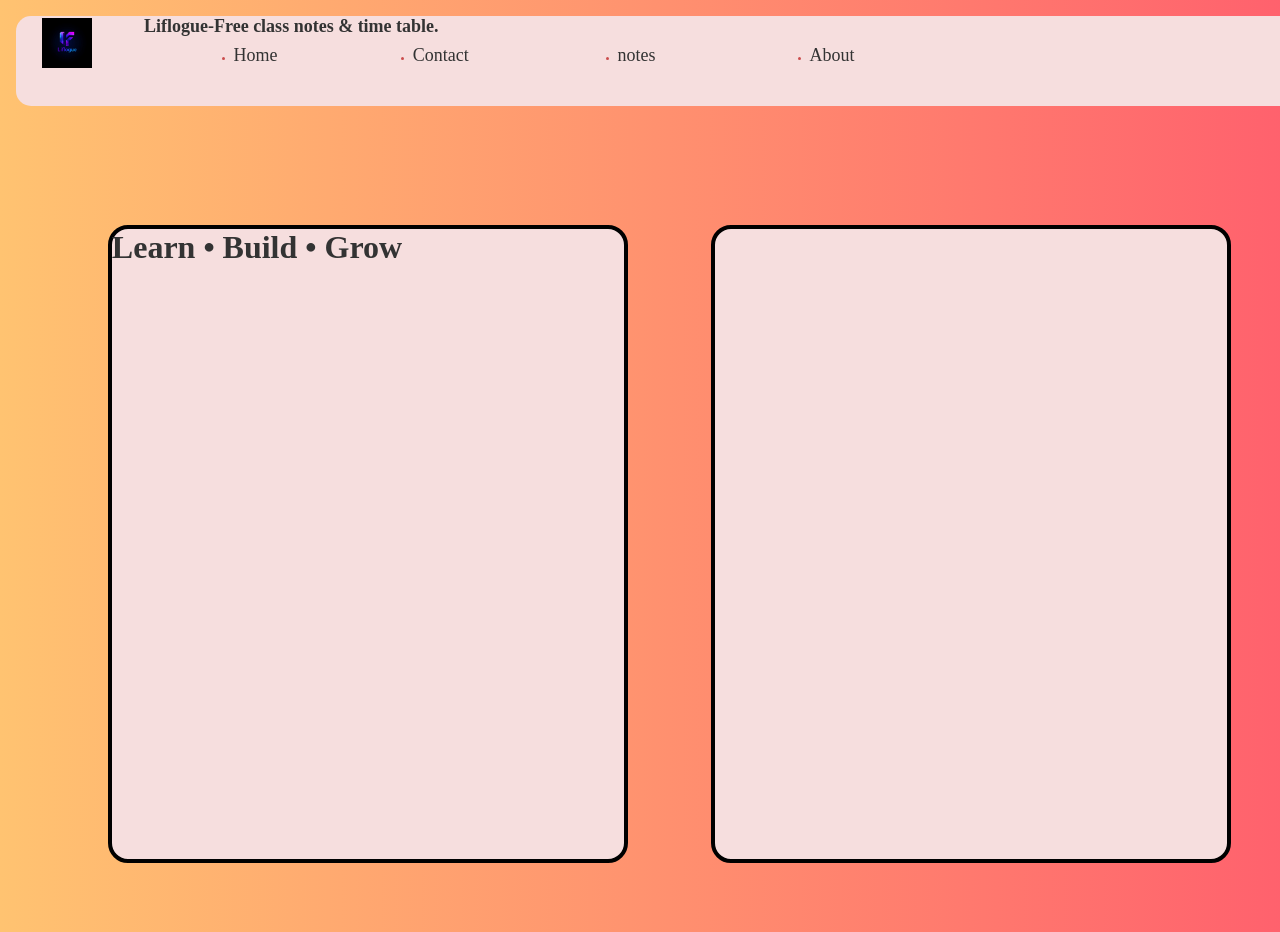
==== index.html @ ca9e1be1 "first commit" ====
<!DOCTYPE html>
<html lang="en">
<head>
    <meta charset="UTF-8">
    <meta name="viewport" content="width=device-width, initial-scale=1.0">
    <title>Document</title>
    <link rel="stylesheet" href="style.css">
</head>
<body>
    <div class="head">
        <div class="nav">
            <img id="logo" src="logo.jpeg" alt="logo" height="50"width="50">
            <h1 id="navh">Liflogue-Free class notes & time table.</h1>
            <nav id="navb" class="navl">
                <ul>
                    <li id="ho"><a class="an" href="#">Home</a></li>
                    <li id="ab"><a class="an" href="#">About</a></li>
                    <li id="no"><a class="an" href="#">notes</a></li>
                    <li id="co"><a class="an" href="#">Contact</a></li>
                </ul>
            </nav>

        </div>
        <div class="main11">
            <h1>Learn • Build • Grow</h1>
        </div>
         <div class="main12">


        </div>
    </div>
</body>
</html>
---- style.css ----
*{
    margin: 0px;
    padding: 0px;
}
.head {
background: #FF5F6D;  /* fallback for old browsers */
background: -webkit-linear-gradient(to right, #FFC371, #FF5F6D);  /* Chrome 10-25, Safari 5.1-6 */
background: linear-gradient(to right, #FFC371, #FF5F6D); /* W3C, IE 10+/ Edge, Firefox 16+, Chrome 26+, Opera 12+, Safari 7+ */
    padding: 1rem;
    position: relative; 
    height: 100vh;
    width: 100vw;
}

.nav {
    font-size: xx-small;
    color: #333;
    border-radius: 15px;
    height: 10vh;
    width: 100vw;
    background-color: #f6dede;
    position: fixed;
    
}
.navl{
    margin-top: 2.3%;
    left:2vw ;
    position: absolute;
     color: rgb(203, 77, 77);
}
#navh{
    left: 10vw;
    position: absolute;
}
#ho{
   
    left: 15vw;
    position: absolute;
    
}
#ab{
    left: 60vw;
    position: absolute;
    
}
#no{
    left: 45vw;
    position: absolute;
}
#co{
    left:29vw;
    position: absolute;
}
#navh:hover, #co:hover {
    background-color:#f7cb8c;
    color: white;
    transition: 0.2s;
}
#no:hover{
    background-color: #f18d95;
    color: white;
    transition: 0.2s;
}
#ho:hover{
    background-color:#FFC371 ;
    color: white;
    transition: 0.2s;
}
#ab:hover{
    background-color:#FF5F6D ;
    color: white;
    transition: 0.2s;
}
.an{
    font-size: large;
    color:#333;
    text-decoration: none;
}
#logo{
    position: static;
    position: absolute;
    left: 2%;
    top: 2px;
}
.main11{
    background-color: #f6dede;
    position: absolute;
    width: 40vw;
    height:70vh;
    margin-left: 7%;
    top:25vh;
    border-radius: 20px;
    border: 4px solid black;
    color: #333;
}
.main12{
    background-color: #f6dede;
    position: absolute;
    width: 40vw;
    height:70vh;
    margin-left: 53%;
    top:25vh;
    border-radius: 20px;
    border: 4px solid black;
}
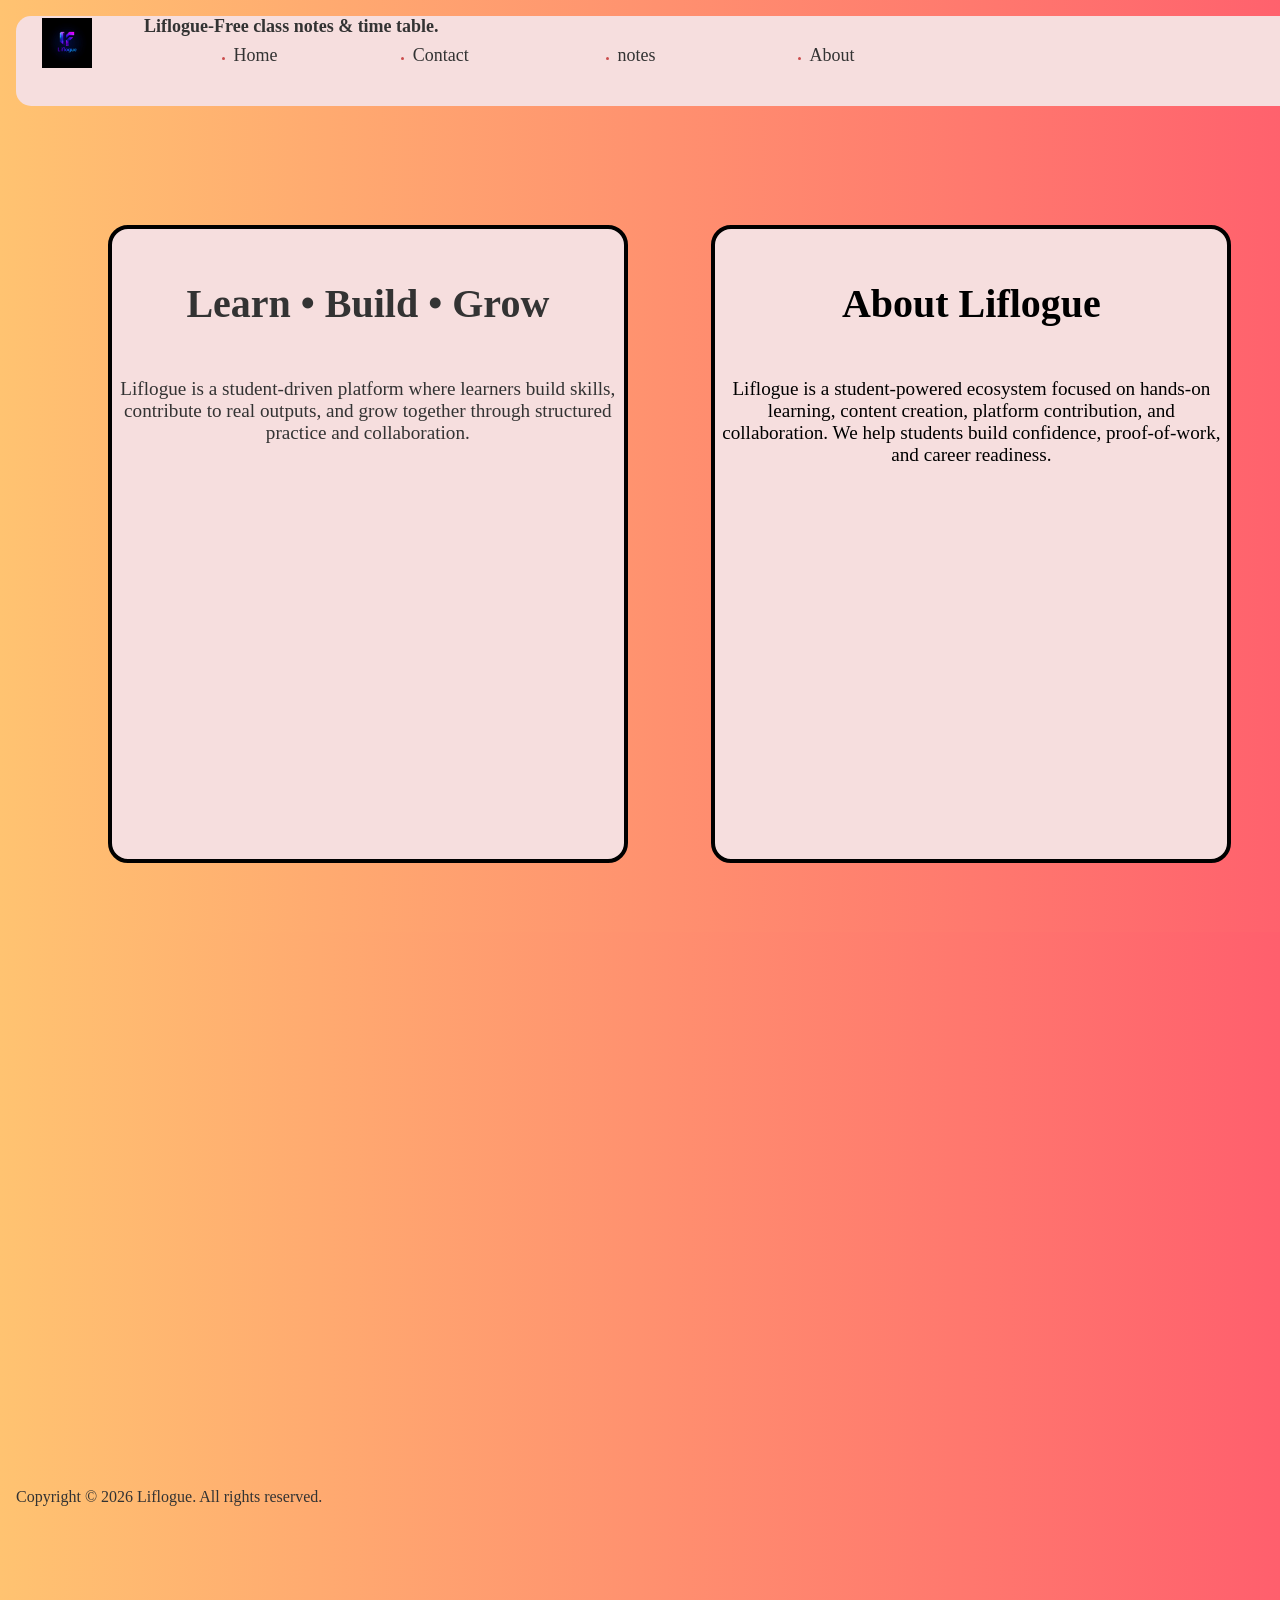
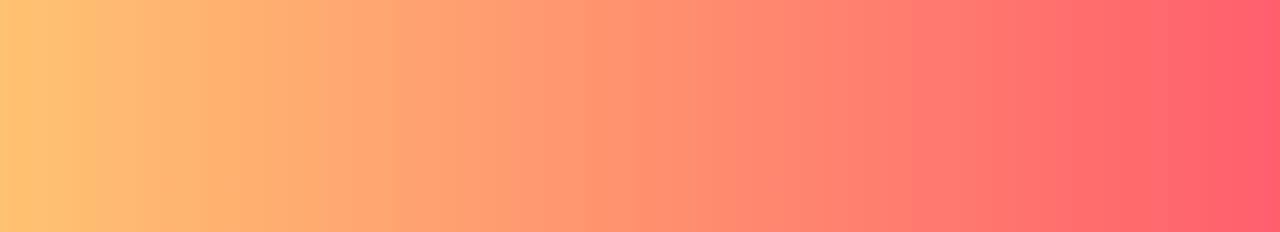
==== commit 2b34ee26: "add div" ====
--- a/index.html
+++ b/index.html
@@ -3,7 +3,8 @@
 <head>
     <meta charset="UTF-8">
     <meta name="viewport" content="width=device-width, initial-scale=1.0">
-    <title>Document</title>
+    <title>Liflogue</title>
+    <link rel="icon" type="image/x-icon" href="logo.png">
     <link rel="stylesheet" href="style.css">
 </head>
 <body>
@@ -13,7 +14,7 @@
             <h1 id="navh">Liflogue-Free class notes & time table.</h1>
             <nav id="navb" class="navl">
                 <ul>
-                    <li id="ho"><a class="an" href="#">Home</a></li>
+                    <li id="ho"><a class="an" href="index.html">Home</a></li>
                     <li id="ab"><a class="an" href="#">About</a></li>
                     <li id="no"><a class="an" href="#">notes</a></li>
                     <li id="co"><a class="an" href="#">Contact</a></li>
@@ -21,13 +22,19 @@
             </nav>
 
         </div>
-        <div class="main11">
-            <h1>Learn • Build • Grow</h1>
+        <div class="main11" id="div11">
+            <h1 id="h11">Learn • Build • Grow</h1>
+            <P id="p11">Liflogue is a student-driven platform where learners build skills, contribute to real outputs, and grow together through structured practice and collaboration.</P>
         </div>
-         <div class="main12">
+         <div class="main12" id="div12">
+            <h1 id="h12">About Liflogue</h1>
+            <p id="p12">Liflogue is a student-powered ecosystem focused on hands-on learning, content creation, platform contribution, and collaboration. We help students build confidence, proof-of-work, and career readiness.</p>
 
 
         </div>
     </div>
+    <div class="foot">
+        <p id="footp">Copyright © 2026 Liflogue. All rights reserved.</p>
+    </div>
 </body>
 </html>
--- a/style.css
+++ b/style.css
@@ -13,14 +13,23 @@
 }
 
 .nav {
+    backdrop-filter: blur(12px);
+    justify-content: space-between;
     font-size: xx-small;
     color: #333;
     border-radius: 15px;
     height: 10vh;
     width: 100vw;
     background-color: #f6dede;
-    position: fixed;
+    position:sticky;
+     z-index: 1000;
+     display:flex;
     
+}
+.nav:hover{
+    background-color:black;
+    color: rgb(203, 77, 77);
+    transition: 0.2s;
 }
 .navl{
     margin-top: 2.3%;
@@ -36,8 +45,9 @@
    
     left: 15vw;
     position: absolute;
-    
+  
 }
+
 #ab{
     left: 60vw;
     position: absolute;
@@ -93,6 +103,18 @@
     border: 4px solid black;
     color: #333;
 }
+#div11:hover{
+    background-color:black;
+    color: white;
+    transition: 0.2s;
+    border:4px solid white;
+}
+#div12:hover{
+    background-color:black;
+    color: white;
+    transition: 0.2s;
+    border:4px solid white;
+}
 .main12{
     background-color: #f6dede;
     position: absolute;
@@ -102,4 +124,55 @@
     top:25vh;
     border-radius: 20px;
     border: 4px solid black;
+}
+#h11{
+    font-size: 2.5rem;
+    margin-top: 10%;
+    text-align: center;
+}
+    #h11:hover {
+        color: #f18d95;
+    }
+
+#p11{
+    font-size: 1.2rem;
+    margin-top: 10%;
+    text-align: center;
+}
+#p11:hover{
+    color: #f18d95;
+}
+#h12{
+    font-size: 2.5rem;
+    margin-top: 10%;
+    text-align: center;
+}
+    #h12:hover {
+        color: #FFC371;
+    }
+#p12{
+    font-size: 1.2rem;
+    margin-top: 10%;
+    text-align: center;
+}
+#p12:hover{
+    color: #FFC371;
+}
+.foot{
+    background: #FF5F6D;  /* fallback for old browsers */
+    background: -webkit-linear-gradient(to right, #FFC371, #FF5F6D);  /* Chrome 10-25, Safari 5.1-6 */
+    background: linear-gradient(to right, #FFC371, #FF5F6D);
+    position: relative;
+    background-color: #f6dede;
+    height: 100vh;
+    width: 100vw;
+    
+}
+#footp{
+    position: relative;
+    bottom: 0;
+    width: 100%;
+    top: 60%;
+    padding: 1rem;
+    color: #333;
 }
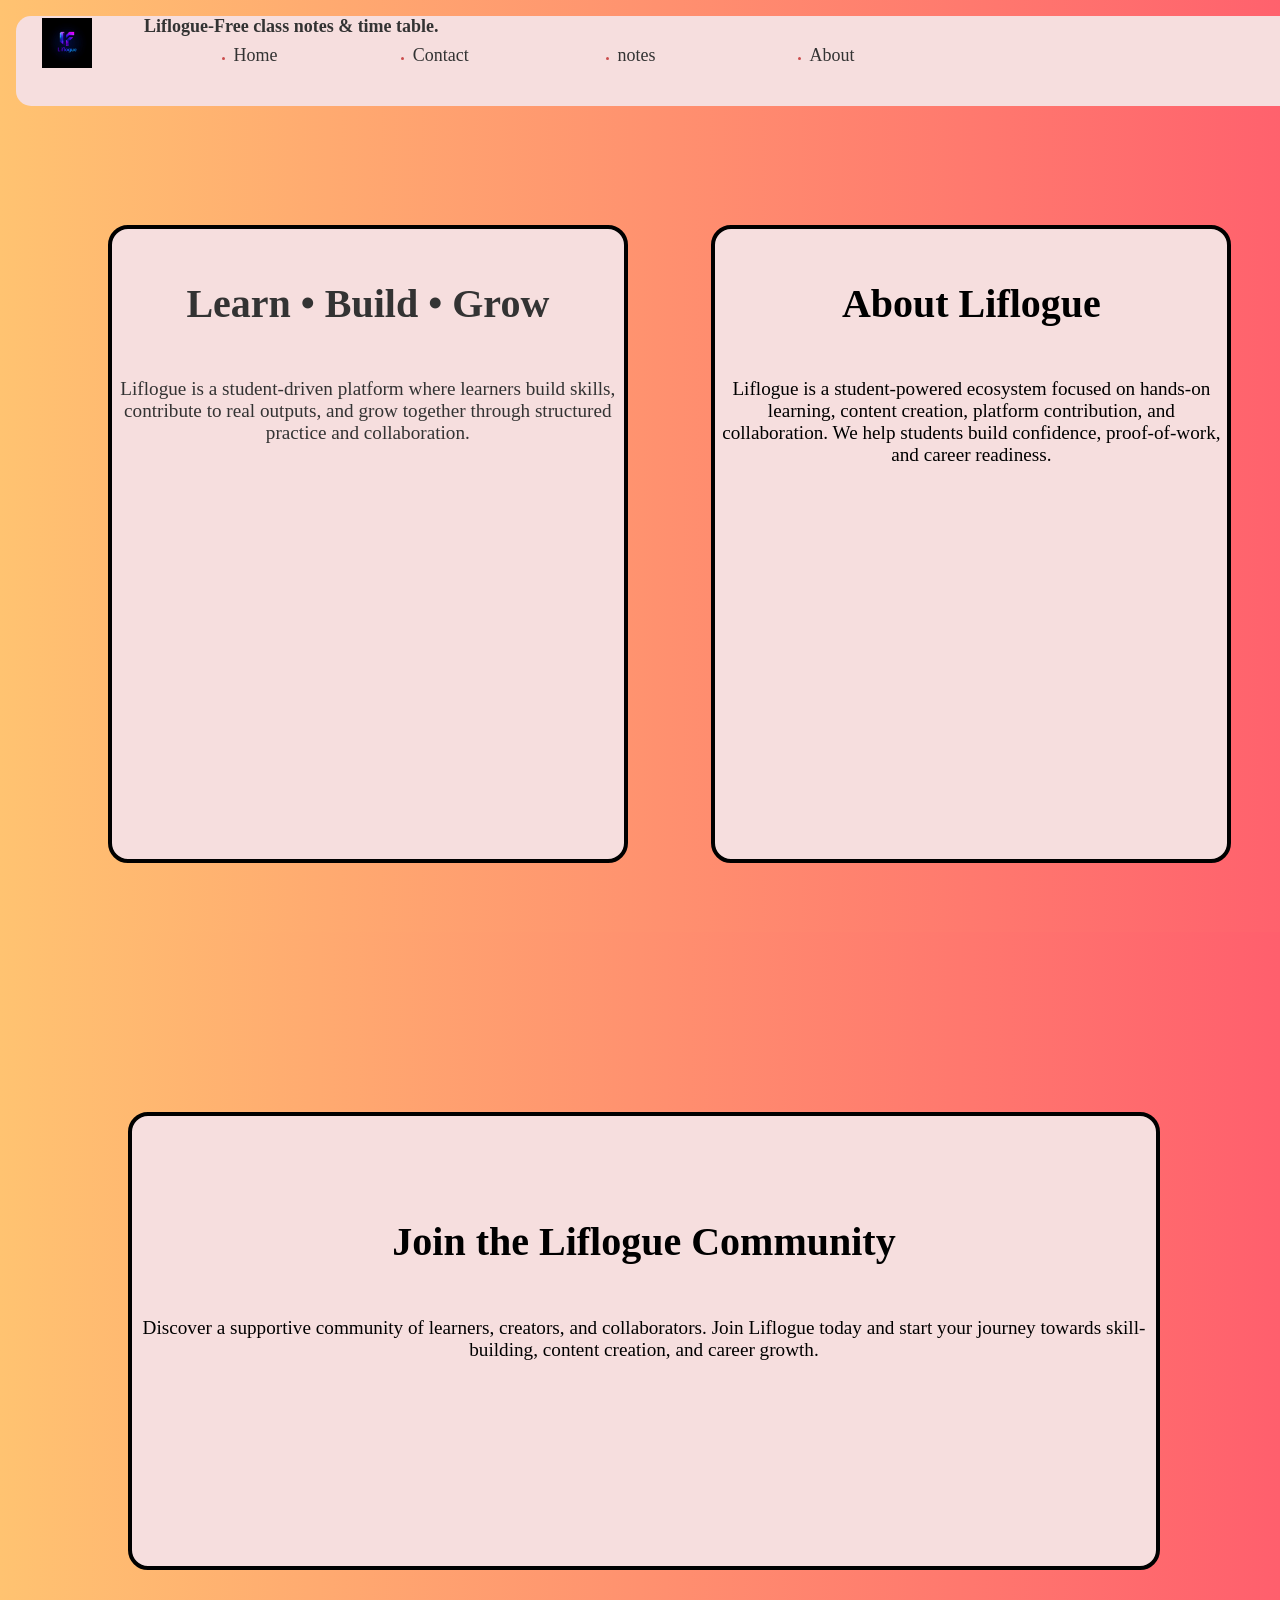
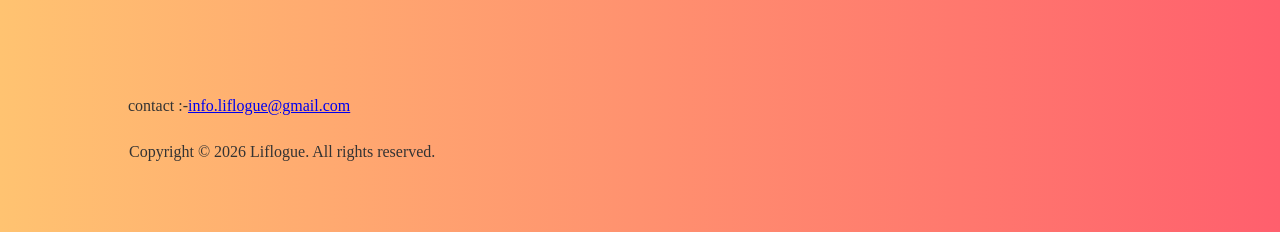
==== commit a0c979a1: "footer added" ====
--- a/index.html
+++ b/index.html
@@ -34,7 +34,13 @@
         </div>
     </div>
     <div class="foot">
-        <p id="footp">Copyright © 2026 Liflogue. All rights reserved.</p>
+        <div class="foot1">
+            <h1 id="hfoot">Join the Liflogue Community</h1>
+            <p id="pfoot">Discover a supportive community of learners, creators, and collaborators. Join Liflogue today and start your journey towards skill-building, content creation, and career growth.</p>
+         </div>
+            <p id="footp">Copyright © 2026 Liflogue. All rights reserved.</p>
+            <p id="foot12" >contact :-<a href="mailto:info.liflogue@gmail.com">info.liflogue@gmail.com</a></p>
+       
     </div>
 </body>
 </html>
--- a/style.css
+++ b/style.css
@@ -1,3 +1,4 @@
+
 *{
     margin: 0px;
     padding: 0px;
@@ -172,7 +173,50 @@
     position: relative;
     bottom: 0;
     width: 100%;
-    top: 60%;
-    padding: 1rem;
-    color: #333;
+    top: 90%;
+    left: 10%;
+    padding: 1px;
+    color: #333;
+}
+.foot1{
+    position: absolute;
+    top: 20%;
+    left: 10%;
+    width: 80%;
+    height: 50%;
+    background-color: #f6dede;
+    border-radius: 20px;
+    border: 4px solid black;
+}
+.foot1:hover{
+    background-color:black;
+    color: white;
+    transition: 0.2s;
+    border:4px solid white;
+}
+#hfoot{
+    font-size: 2.5rem;
+    margin-top: 10%;
+    text-align: center;
+}
+#hfoot:hover{
+    color: #f18d95;
+}
+#pfoot{
+    font-size: 1.2rem;
+    margin-top: 5%;
+    text-align: center;
+}
+#pfoot:hover{
+    color: #f18d95;
+}
+#foot12{
+    position: absolute;
+    top: 85%;
+    left: 10%;
+    color: #333;
+    text-decoration: none;
+}
+#foot12:hover{
+    color:white;
 }
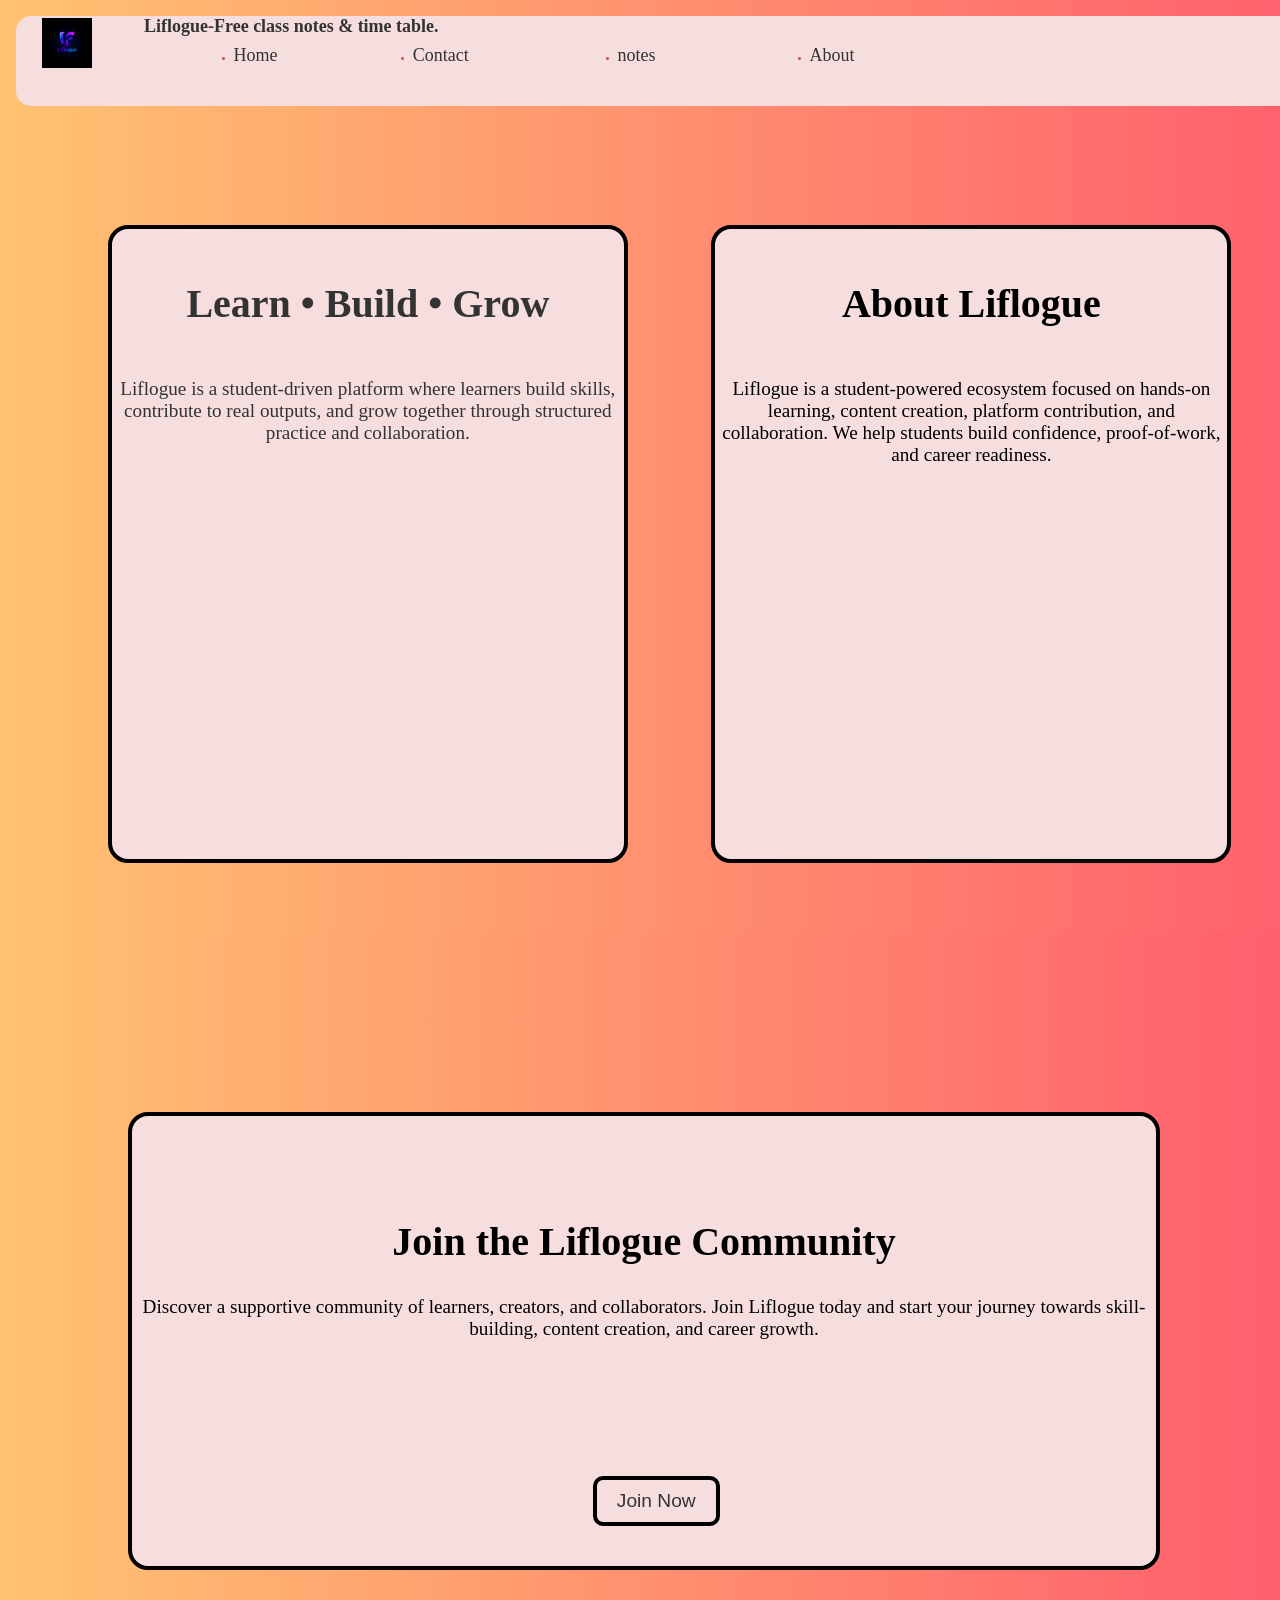
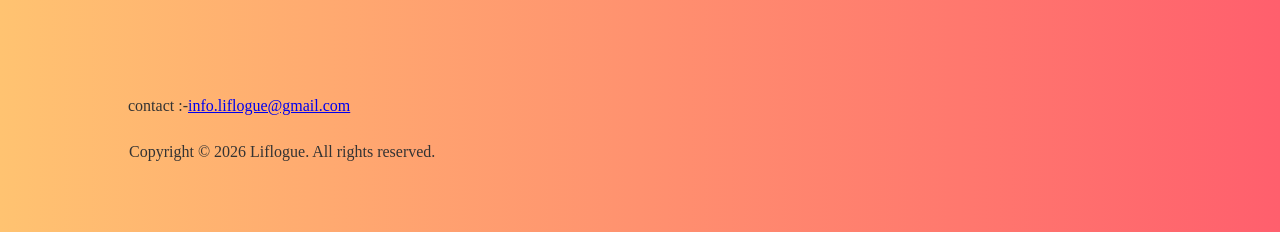
==== commit 9c96e267: "group added" ====
--- a/index.html
+++ b/index.html
@@ -37,7 +37,8 @@
         <div class="foot1">
             <h1 id="hfoot">Join the Liflogue Community</h1>
             <p id="pfoot">Discover a supportive community of learners, creators, and collaborators. Join Liflogue today and start your journey towards skill-building, content creation, and career growth.</p>
-         </div>
+           <a href="https://chat.whatsapp.com/BU5xUEclCkIL5L2Qy3gAg6" target="_blank"> <button id="footb">Join Now</button></a>
+        </div>
             <p id="footp">Copyright © 2026 Liflogue. All rights reserved.</p>
             <p id="foot12" >contact :-<a href="mailto:info.liflogue@gmail.com">info.liflogue@gmail.com</a></p>
        
--- a/style.css
+++ b/style.css
@@ -1,3 +1,22 @@
+@media only screen and (max-width: 1400px) and (min-width: 1200px){
+    .navl{
+        left: 5vw;
+    }
+    #navh{
+        left: 15vw;
+    }
+    #ho{
+        left: 25vw;
+    }
+    #no{
+        left: 35vw;
+    }
+    #co{
+        left: 45vw;
+    }
+    #ab{
+        left: 55vw;
+    }
 
 *{
     margin: 0px;
@@ -204,7 +223,7 @@
 }
 #pfoot{
     font-size: 1.2rem;
-    margin-top: 5%;
+    margin-top: 3%;
     text-align: center;
 }
 #pfoot:hover{
@@ -219,4 +238,21 @@
 }
 #foot12:hover{
     color:white;
+}
+#footb{
+    position: absolute;
+    top: 80%;
+    left: 45%;
+    padding: 10px 20px;
+    font-size: 1.2rem;
+    color: #333;
+    background-color: #f6dede;
+    border: 4px solid black;
+    border-radius: 10px;
+}
+#footb:hover{
+    background-color:rgb(138, 24, 237);
+    color: white;
+    transition: 0.2s;
+    border:4px solid white;
 }
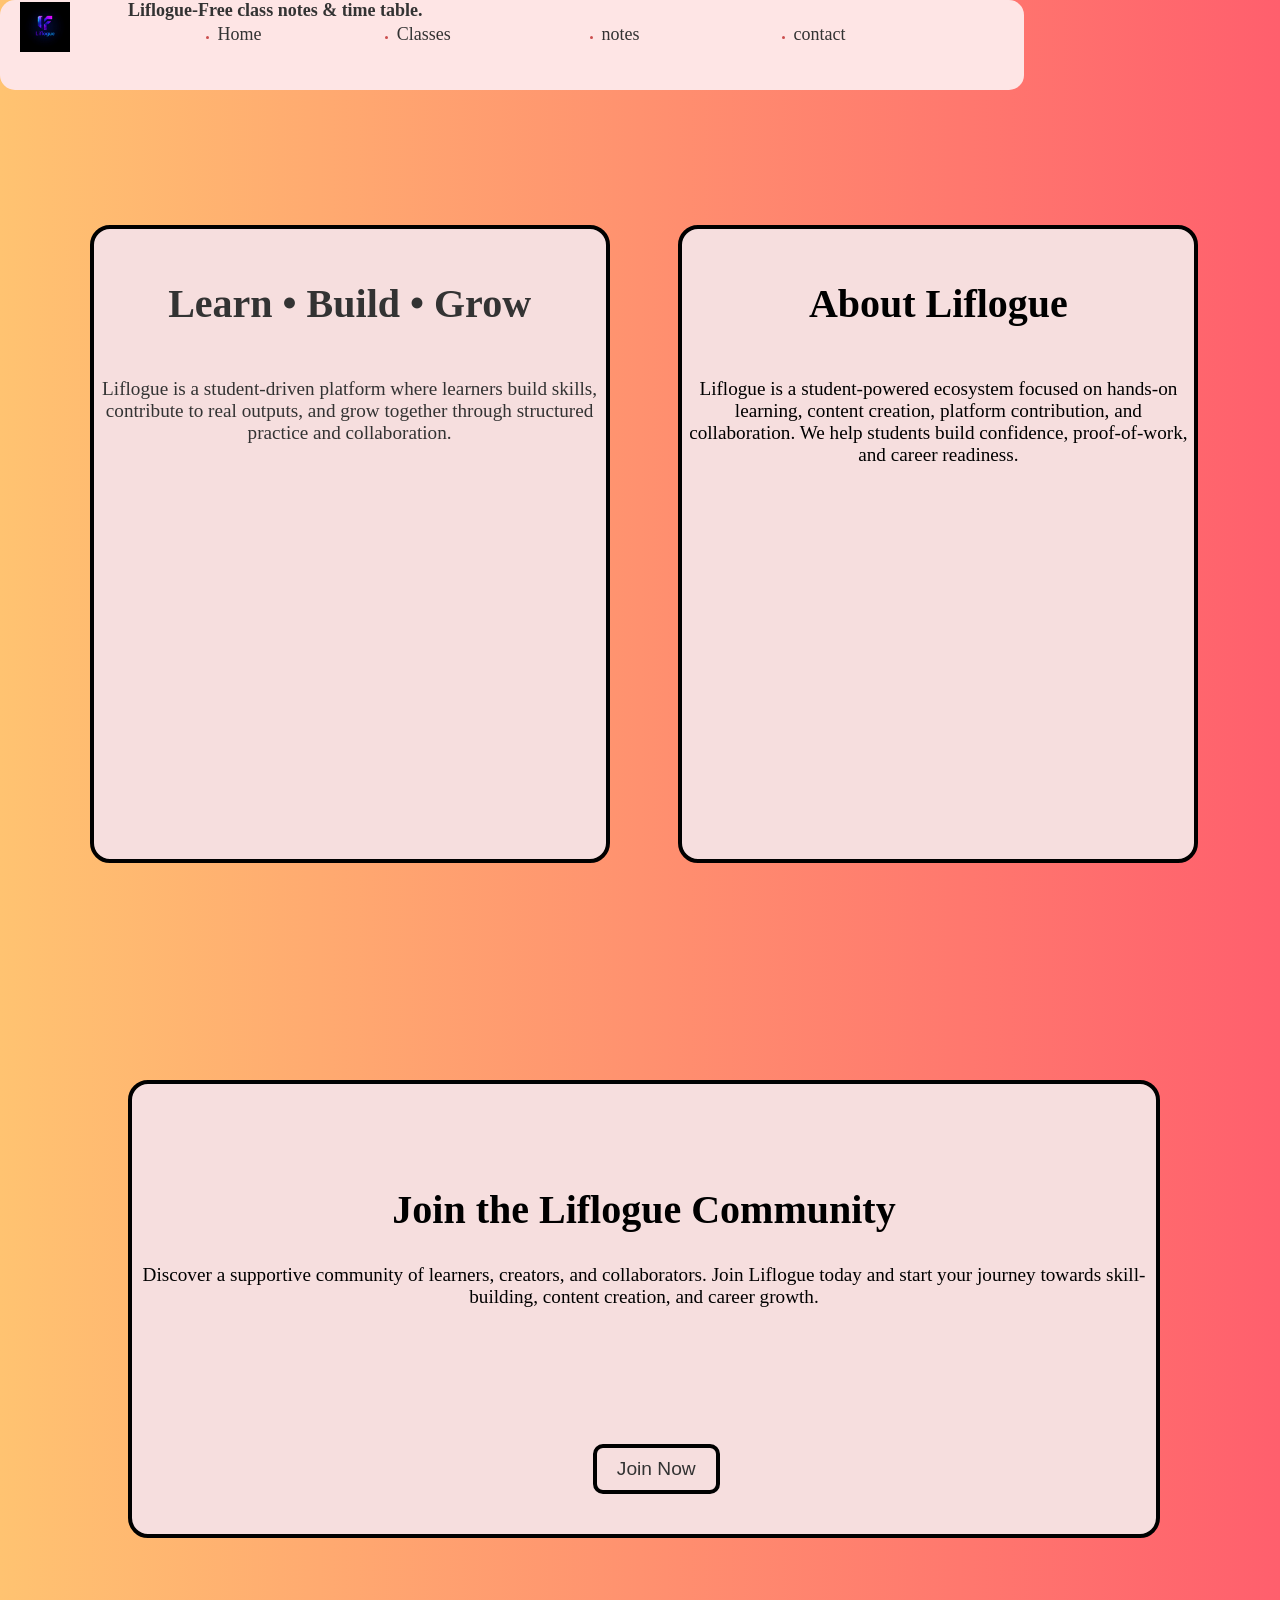
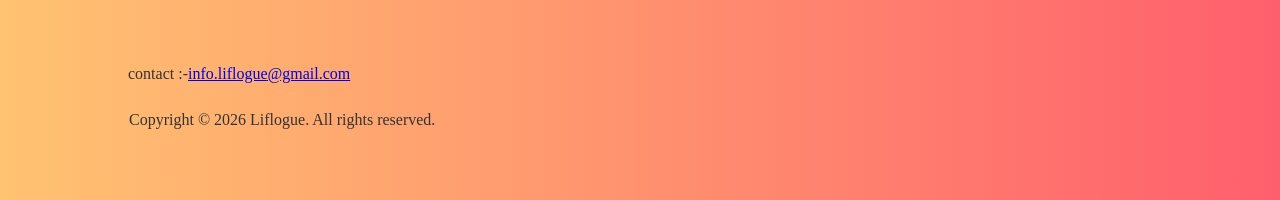
==== commit 0660655d: "firstpg system completed" ====
--- a/index.html
+++ b/index.html
@@ -15,9 +15,9 @@
             <nav id="navb" class="navl">
                 <ul>
                     <li id="ho"><a class="an" href="index.html">Home</a></li>
-                    <li id="ab"><a class="an" href="#">About</a></li>
+                    <li id="co"><a class="an" href="classes.html">Classes</a></li>
                     <li id="no"><a class="an" href="#">notes</a></li>
-                    <li id="co"><a class="an" href="#">Contact</a></li>
+                    <li id="ab"><a class="an" href="#">contact</a></li>
                 </ul>
             </nav>
 
--- a/style.css
+++ b/style.css
@@ -1,4 +1,4 @@
-@media only screen and (max-width: 1400px) and (min-width: 1200px){
+/* @media only screen and (max-width: 1400px) and (min-width: 1200px){ */
     .navl{
         left: 5vw;
     }
@@ -22,25 +22,33 @@
     margin: 0px;
     padding: 0px;
 }
+body{
+    max-width: 100%;
+    overflow-x: hidden;
+    background: #FF5F6D;  /* fallback for old browsers */
+    background: -webkit-linear-gradient(to right, #FFC371, #FF5F6D);  /* Chrome 10-25, Safari 5.1-6 */
+    background: linear-gradient(to right, #FFC371, #FF5F6D); /* W3C, IE 10+/ Edge, Firefox 16+, Chrome 26+, Opera 12+, Safari 7+ */
+}
 .head {
-background: #FF5F6D;  /* fallback for old browsers */
-background: -webkit-linear-gradient(to right, #FFC371, #FF5F6D);  /* Chrome 10-25, Safari 5.1-6 */
-background: linear-gradient(to right, #FFC371, #FF5F6D); /* W3C, IE 10+/ Edge, Firefox 16+, Chrome 26+, Opera 12+, Safari 7+ */
-    padding: 1rem;
+    background: #FF5F6D;  /* fallback for old browsers*/ 
+    background: -webkit-linear-gradient(to right, #FFC371, #FF5F6D);
+    background: linear-gradient(to right, #FFC371, #FF5F6D); 
+    padding:0rem;
     position: relative; 
     height: 100vh;
     width: 100vw;
 }
 
 .nav {
+    nav-right: 0%;
     backdrop-filter: blur(12px);
     justify-content: space-between;
     font-size: xx-small;
     color: #333;
     border-radius: 15px;
     height: 10vh;
-    width: 100vw;
-    background-color: #f6dede;
+    width: 80vw;
+    background-color: #fee5e5;
     position:sticky;
      z-index: 1000;
      display:flex;
@@ -179,6 +187,7 @@
     color: #FFC371;
 }
 .foot{
+    padding: 0rem;
     background: #FF5F6D;  /* fallback for old browsers */
     background: -webkit-linear-gradient(to right, #FFC371, #FF5F6D);  /* Chrome 10-25, Safari 5.1-6 */
     background: linear-gradient(to right, #FFC371, #FF5F6D);
@@ -255,4 +264,4 @@
     color: white;
     transition: 0.2s;
     border:4px solid white;
-}+}
